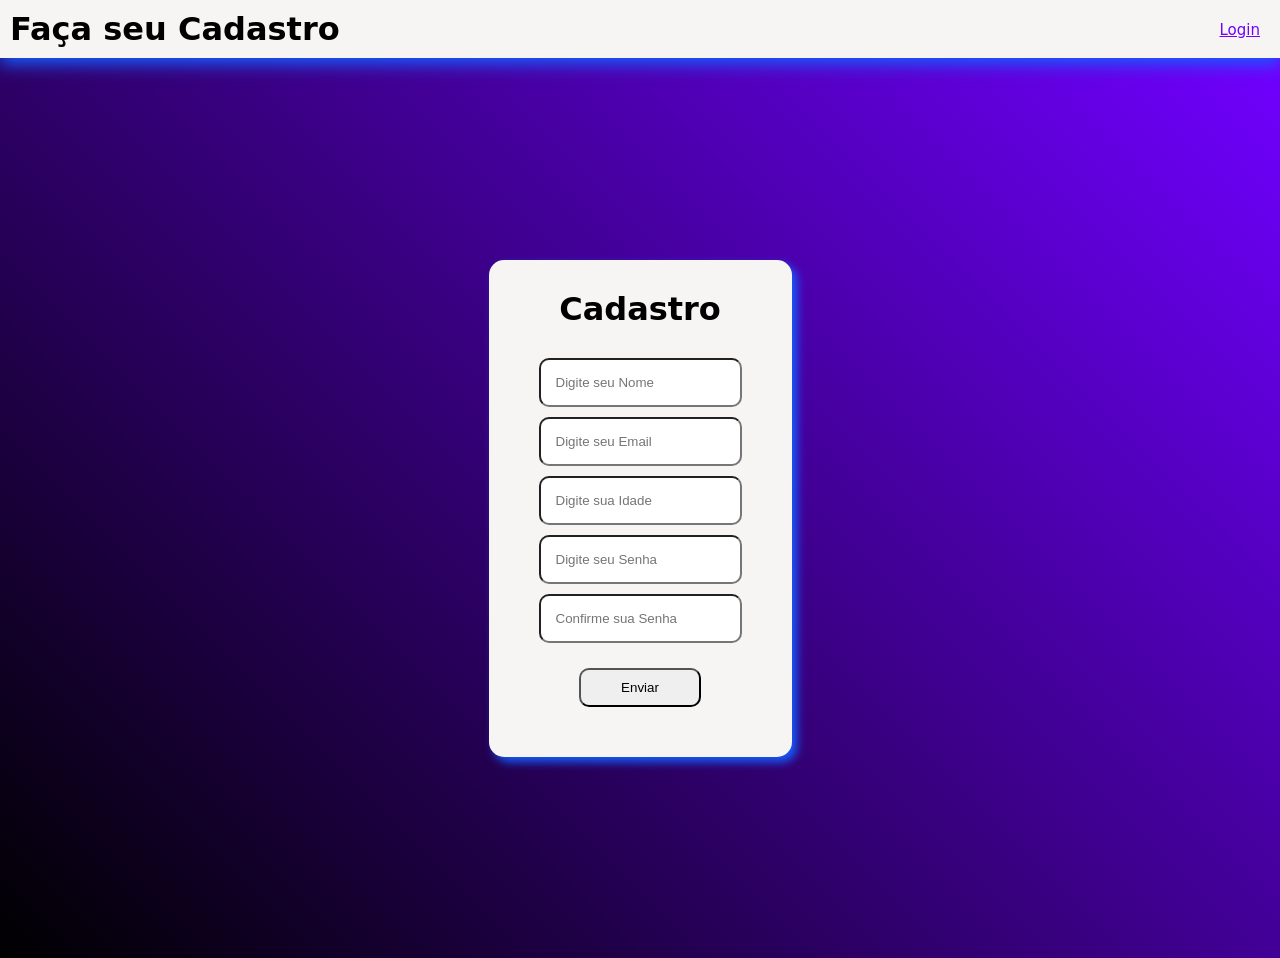
==== treino_html-css-main/projeto wordskils/cadastro.html @ 7d6936e0 "Add files via upload" ====
<!DOCTYPE html>
<html lang="pt-br">

<head>
    <meta charset="UTF-8">
    <meta name="viewport" content="width=device-width, initial-scale=1.0">
    <title>projeto wordskils</title>
    <link rel="stylesheet" href="src/cadastro.css">
</head>

<body>

    <header class="cabeçalho">
        <h1 class="title">Faça seu Cadastro</h1>
        <div class="logo">
            <a href="index.html" class="cadastro">Login</a>
        </div>
    </header>

    <main>
        <div class="hero">
            <h1 class="title">Cadastro</h1>
            <div class="form">
                <input id="senha"type="text" placeholder="Digite seu Nome">
                <input id="senha"type="email" placeholder="Digite seu Email">
                <input id="senha"type="datetime" placeholder="Digite sua Idade">
                <input id="senha" type="password" placeholder="Digite seu Senha">
                <input id="senha" type="password" placeholder="Confirme sua Senha">
                <button>Enviar</button>
            </div>
        </div>
    </main>
</body>

</html>
---- treino_html-css-main/projeto wordskils/src/cadastro.css ----
*{
    margin: 0;
    padding: 0;
    box-sizing: border-box;
}

body{
    width: 100%;
    height: 100vh;
    font-family: system-ui, -apple-system, BlinkMacSystemFont, 'Segoe UI', Roboto, Oxygen, Ubuntu, Cantarell, 'Open Sans', 'Helvetica Neue', sans-serif;
    background-color: rgb(78, 77, 77);
}

header{
    display: flex;
    flex-direction: row;
    align-items: center;
    justify-content: space-between;
    background-color: rgb(247, 244, 244);
    padding: 10px;
    top: 0;
    position: sticky;
    box-shadow: 0px 6px 16px #145eff;
}

#title{
    margin-left: 10px;   
}

.logo{
    margin-right: 10px;
}

main{
    display: flex;
    flex-direction: column;
    justify-content: center;
    align-items: center;
    width: 100%;
    height: 100vh;
    background:linear-gradient(45deg,  #000000, #7000ff)
}

.cadastro{
    font-size: 15px;
    color: #7000ff;
}
.hero{
    display: flex;
    flex-direction: column;
    align-items: center;
    padding: 30px;
    background-color: rgb(247, 244, 244);
    border-radius: 15px;
    box-shadow: 5px 5px 10px #145eff;
}

.hero:hover{
    transform: scale(1.03);
    transition: ease-in-out 0.5s;
}

.form{
    display: flex;
    flex-direction: column;
    padding: 20px;
    align-items: center;
}

.form input{
    padding: 15px;
    border-radius: 10px;
}

.form input:hover{
    transform: scale(1.03);
    transition: 0.5s;
    border-color: #39FF14;
}
#senha{
    margin-top: 10px;
}

.form button{
    padding: 10px 40px;
    border-radius: 10px;
    margin-top: 25px;
}

.form button:hover{
    color: white;
    background: linear-gradient(45deg,  #000000, #7000ff);
    transform: scale(1.03);
    transition: 0.5s;
    box-shadow: 0px 5px 5px rgba(27, 9, 127, 0.306);

}

a{
    font-size: 13px;
    color: black;
}

a:hover{
    color: #145eff;
    text-decoration: none;
}
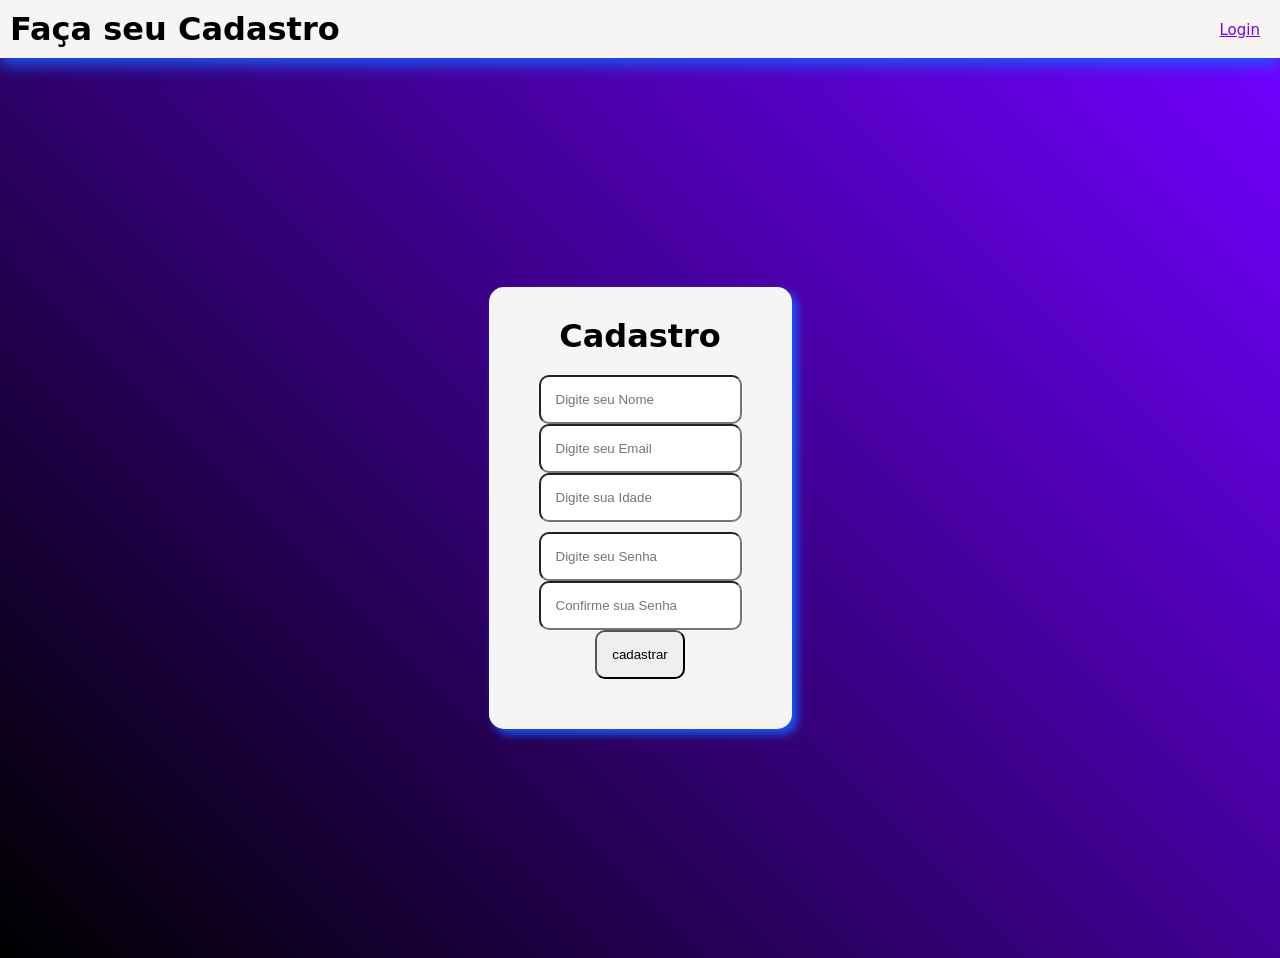
==== commit b776f43d: "iniciando javascript" ====
--- a/treino_html-css-main/projeto wordskils/cadastro.html
+++ b/treino_html-css-main/projeto wordskils/cadastro.html
@@ -21,15 +21,17 @@
         <div class="hero">
             <h1 class="title">Cadastro</h1>
             <div class="form">
-                <input id="senha"type="text" placeholder="Digite seu Nome">
-                <input id="senha"type="email" placeholder="Digite seu Email">
-                <input id="senha"type="datetime" placeholder="Digite sua Idade">
+                <input id="nome"type="text" placeholder="Digite seu Nome">
+                <input id="email"type="email" placeholder="Digite seu Email">
+                <input id="idade"type="datetime" placeholder="Digite sua Idade">
                 <input id="senha" type="password" placeholder="Digite seu Senha">
-                <input id="senha" type="password" placeholder="Confirme sua Senha">
-                <button>Enviar</button>
+                <input id="confsenha" type="password" placeholder="Confirme sua Senha">
+                <input type="button" id="button" value="cadastrar" onclick="cadastrar()">
             </div>
         </div>
     </main>
+
+    <script src="src/cadastro.js"></script>
 </body>
 
 </html>
